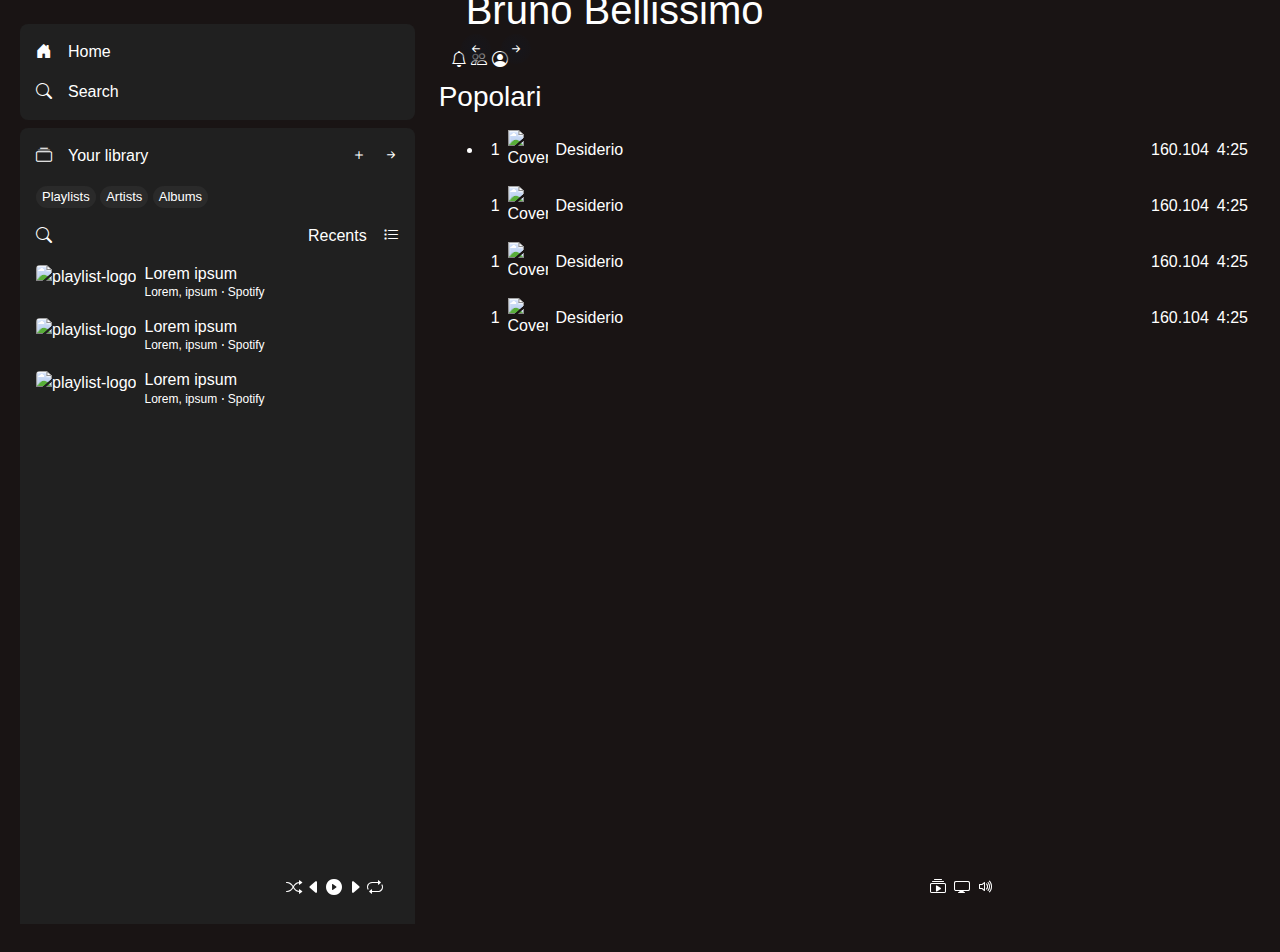
==== HTML/artist.html @ fa034cbb "Merge pull request #1 from nes-pisati/Samuele" ====
<!DOCTYPE html>
<html lang="en">

<head>
    <meta charset="UTF-8">
    <meta name="viewport" content="width=device-width, initial-scale=1.0">

    <link href="https://cdn.jsdelivr.net/npm/bootstrap@5.3.3/dist/css/bootstrap.min.css" rel="stylesheet"
        integrity="sha384-QWTKZyjpPEjISv5WaRU9OFeRpok6YctnYmDr5pNlyT2bRjXh0JMhjY6hW+ALEwIH" crossorigin="anonymous">
    <link rel="stylesheet" href="https://cdn.jsdelivr.net/npm/bootstrap-icons@1.11.3/font/bootstrap-icons.min.css">

    <link rel="stylesheet" href="./Homepage (1).css">
    <title>Homepage - Spotify clone</title>
</head>

<body>

    <div class="container-fluid ">
        <div class="row">
            <div class="col-md-4">
                <aside class="mt-4 ms-2 mb-1">
                    <div class="top-aside mb-2 p-3 rounded-3 d-flex flex-column gap-3">
                        <div class="d-flex gap-3"><i class="bi bi-house-door-fill"></i> Home</div>
                        <div class="d-flex gap-3"><i class="bi bi-search"></i> Search</div>
                    </div>
                    <div class="sub-aside mb-2 p-3 rounded-3 d-flex flex-column gap-3 vh-100 ">
                        <div class="d-flex justify-content-between ">
                            <div class="d-flex gap-3"><i class="bi bi-collection"></i> Your library</div>
                            <div class="d-flex gap-3"><i class="bi bi-plus"></i><i class="bi bi-arrow-right-short"></i>
                            </div>
                        </div>
                        <div>
                            <button class="aside-btn">Playlists</button>
                            <button class="aside-btn">Artists</button>
                            <button class="aside-btn">Albums</button>
                        </div>
                        <div class="d-flex justify-content-between">
                            <div><i class="bi bi-search"></i></div>
                            <div class="d-flex gap-3">Recents <i class="bi bi-list-task"></i></div>
                        </div>
                        <div class="aside-card d-flex gap-2">
                            <div><img src="https://picsum.photos/40" alt="playlist-logo" class="rounded-1"></div>
                            <div class="aside-card-text">
                                <h6 class="m-0 ">Lorem ipsum</h6>
                                <p class="m-0 ">Lorem, ipsum &#8901; Spotify</p>
                            </div>
                        </div>
                        <div class="aside-card d-flex gap-2">
                            <div><img src="https://picsum.photos/40" alt="playlist-logo" class="rounded-1"></div>
                            <div class="aside-card-text">
                                <h6 class="m-0 ">Lorem ipsum</h6>
                                <p class="m-0 ">Lorem, ipsum &#8901; Spotify</p>
                            </div>
                        </div>
                        <div class="aside-card d-flex gap-2">
                            <div><img src="https://picsum.photos/40" alt="playlist-logo" class="rounded-1"></div>
                            <div class="aside-card-text">
                                <h6 class="m-0 ">Lorem ipsum</h6>
                                <p class="m-0 ">Lorem, ipsum &#8901; Spotify</p>
                            </div>
                        </div>
                    </div>
                </aside>
            </div>
            <div class="col-md-8">
                <main>
                    <section>
                        <div class="container">
                            <div class="row d-flex justify-content-center align-items-end mt-4  ">
                                <div class="col-md-12">
                                    <header class="img-header">
                                        <img class="rounded" src="https://picsum.photos/1100/500" alt="">
                                        <h1>Bruno Bellissimo</h1>
                                        <i class="bi bi-arrow-left-short arrow-img"></i><i
                                            class="bi bi-arrow-right-short arrow-img"></i>
                                        <div class="notification-icon">
                                            <i class="bi bi-bell "></i>
                                            <i class="bi bi-people "></i>
                                            <i class="bi bi-person-circle"></i>
                                        </div>
                                    </header>
                                </div>
                            </div>
                        </div>
                    </section>
                    <section>
                        <!-- tasti riproduzione -->
                    </section>
                    <section>
                        <h3 class="mt-2 ">Popolari</h3>
                        <div class="container">
                            <div class="row">
                                <div class="col">
                                    <ul>
                                        <li>
                                            <div class="d-flex justify-content-between align-items-center text-white p-2">
                                                <div class="d-flex align-items-center">
                                                    <span class="me-2">1</span>
                                                    <img src="https://picsum.photos/200" alt="Cover"
                                                        class="img-fluid me-2" style="width: 40px; height: 40px;">
                                                    <span class="flex-grow-1">Desiderio</span>
                                                </div>
                                                <div class="d-flex align-items-center">
                                                    <span class="mx-2">160.104</span>
                                                    <span>4:25</span>
                                                </div>
                                            </div>
                                            <div class="d-flex justify-content-between align-items-center text-white p-2">
                                                <div class="d-flex align-items-center">
                                                    <span class="me-2">1</span>
                                                    <img src="https://picsum.photos/200" alt="Cover"
                                                        class="img-fluid me-2" style="width: 40px; height: 40px;">
                                                    <span class="flex-grow-1">Desiderio</span>
                                                </div>
                                                <div class="d-flex align-items-center">
                                                    <span class="mx-2">160.104</span>
                                                    <span>4:25</span>
                                                </div>
                                            </div>
                                            <div class="d-flex justify-content-between align-items-center text-white p-2">
                                                <div class="d-flex align-items-center">
                                                    <span class="me-2">1</span>
                                                    <img src="https://picsum.photos/200" alt="Cover"
                                                        class="img-fluid me-2" style="width: 40px; height: 40px;">
                                                    <span class="flex-grow-1">Desiderio</span>
                                                </div>
                                                <div class="d-flex align-items-center">
                                                    <span class="mx-2">160.104</span>
                                                    <span>4:25</span>
                                                </div>
                                            </div>
                                            <div class="d-flex justify-content-between align-items-center text-white p-2">
                                                <div class="d-flex align-items-center">
                                                    <span class="me-2">1</span>
                                                    <img src="https://picsum.photos/200" alt="Cover"
                                                        class="img-fluid me-2" style="width: 40px; height: 40px;">
                                                    <span class="flex-grow-1">Desiderio</span>
                                                </div>
                                                <div class="d-flex align-items-center">
                                                    <span class="mx-2">160.104</span>
                                                    <span>4:25</span>
                                                </div>
                                            </div>
                                        </li>
                                    </ul>
                                </div>
                            </div>
                        </div>
                    </section>
                </main>
            </div>
        </div>
    </div>
    <div class="container-fluid footer position-sticky bottom-0 ">
        <div class="row">
            <div class="col-12 d-flex justify-content-around align-items-center">
                <div class="controls">
                    <i class="bi bi-shuffle"></i>
                    <i class="bi bi-caret-left-fill"></i>
                    <i class="bi bi-play-circle-fill"></i>
                    <i class="bi bi-caret-right-fill"></i>
                    <i class="bi bi-repeat"></i>
                </div>
                <div class="d-flex gap-2">
                    <i class="bi bi-collection-play"></i>
                    <i class="bi bi-display"></i>
                    <i class="bi bi-volume-up"></i>
                </div>
            </div>
        </div>
    </div>



    <script src="https://cdn.jsdelivr.net/npm/@popperjs/core@2.11.8/dist/umd/popper.min.js"
        integrity="sha384-I7E8VVD/ismYTF4hNIPjVp/Zjvgyol6VFvRkX/vR+Vc4jQkC+hVqc2pM8ODewa9r"
        crossorigin="anonymous"></script>
    <script src="https://cdn.jsdelivr.net/npm/bootstrap@5.3.3/dist/js/bootstrap.min.js"
        integrity="sha384-0pUGZvbkm6XF6gxjEnlmuGrJXVbNuzT9qBBavbLwCsOGabYfZo0T0to5eqruptLy"
        crossorigin="anonymous"></script>
<script src="./artist.js"></script>
    
</body>

</html>
---- HTML/Homepage (1).css ----
:root {
    --background-color: #191414;
    --section-bg-color: #202020;
    --text-color: #ffffff;
    --logo-color: #1db954;
    --grey-text: #2A2A2A;
}

body {
    background-color: var(--background-color);
    color: var(--text-color);
    font-family: Arial, Helvetica, sans-serif;
}

.top-aside,
.sub-aside {
    background-color: var(--section-bg-color);
}

.aside-btn {
    border: none;
    border-radius: 50px;
    font-size: small;
    background-color: var(--grey-text);
    color: var(--text-color);
}

.aside-card-text {
    font-size: 12px;
}

.img-header {
    position: relative;
}

.arrow-img {
    position: absolute;
    top: 10px;
    left: 10px;
    width: 30px;
    height: 30px;
    border-radius: 50%;
    background: rgb(22, 22, 28);
    background: radial-gradient(circle, rgba(22, 22, 28, 0.9682466736694678) 0%, rgba(97, 97, 97, 0) 100%, rgba(0, 212, 255, 1) 100%);
    display: flex;
    justify-content: center;
    align-items: center;

}

.notification-icons{
    position: absolute;
    top: 10px;
    right: 10px;
    width: 90px; 
    height: 30px;
    display: flex;
    flex-direction: row; 
    justify-content: space-between;
    align-items: center;
}


.bi-arrow-right-short {
    left: 50px;
}

h1 {
    position: absolute;
    bottom: 30px;
    left: 15px;
}

aside {
   
    height: 100vh; /* Imposta l'altezza al 100% della viewport */
    overflow: scroll; /* Nasconde lo scroll */
}

main {
    overflow: auto; /* Abilita lo scroll se necessario */
}
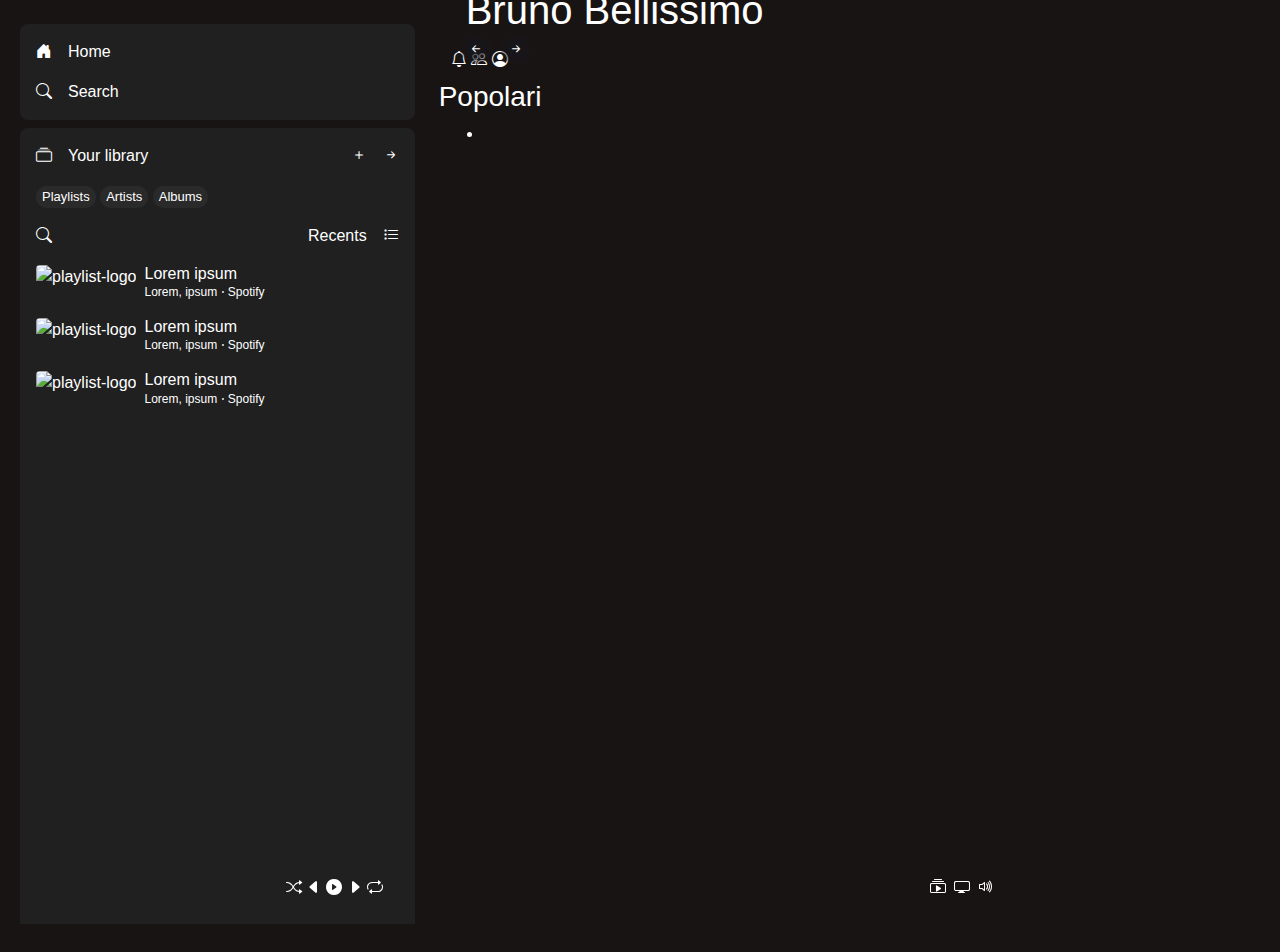
==== commit 5f0577c8: "Commit js" ====
--- a/HTML/artist.html
+++ b/HTML/artist.html
@@ -88,12 +88,12 @@
                     </section>
                     <section>
                         <h3 class="mt-2 ">Popolari</h3>
-                        <div class="container">
+                        <div class="container ">
                             <div class="row">
                                 <div class="col">
                                     <ul>
-                                        <li>
-                                            <div class="d-flex justify-content-between align-items-center text-white p-2">
+                                        <li class="container-track-artist">
+                                            <!-- <div class="d-flex justify-content-between align-items-center text-white p-2">
                                                 <div class="d-flex align-items-center">
                                                     <span class="me-2">1</span>
                                                     <img src="https://picsum.photos/200" alt="Cover"
@@ -140,7 +140,7 @@
                                                     <span class="mx-2">160.104</span>
                                                     <span>4:25</span>
                                                 </div>
-                                            </div>
+                                            </div> -->
                                         </li>
                                     </ul>
                                 </div>
@@ -178,6 +178,7 @@
     <script src="https://cdn.jsdelivr.net/npm/bootstrap@5.3.3/dist/js/bootstrap.min.js"
         integrity="sha384-0pUGZvbkm6XF6gxjEnlmuGrJXVbNuzT9qBBavbLwCsOGabYfZo0T0to5eqruptLy"
         crossorigin="anonymous"></script>
+
 <script src="./artist.js"></script>
     
 </body>
